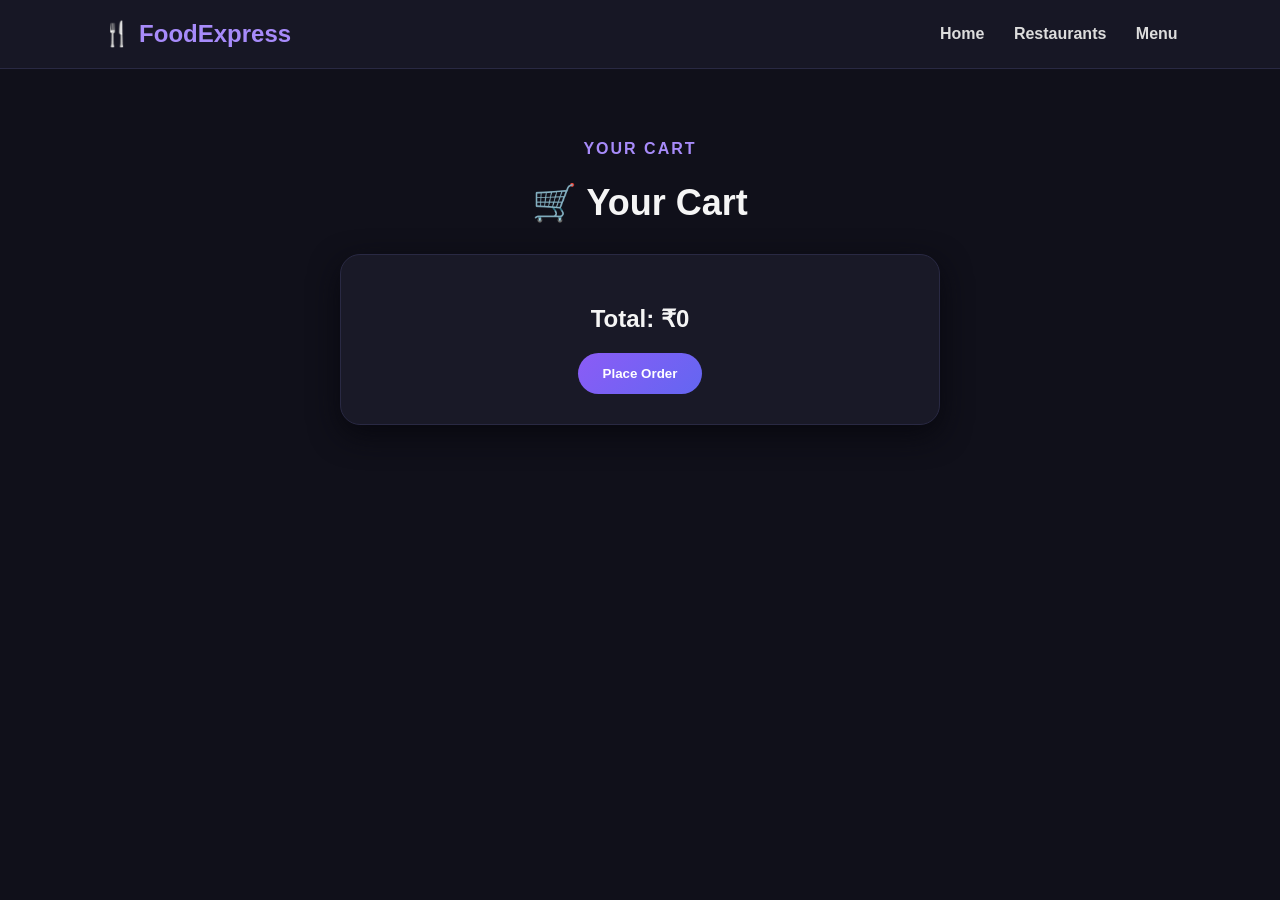
==== cart.html @ f27e7dd1 "Initial Food-delivery  project" ====
<!DOCTYPE html>
<html>
<head>
    <title>Cart - FoodExpress</title>
    <link rel="stylesheet" href="css/style.css">
</head>
<body>

<header>
    <h2>🍴 FoodExpress</h2>
    <nav>
        <a href="index.html">Home</a>
        <a href="restaurants.html">Restaurants</a>
        <a href="menu.html">Menu</a>
    </nav>
</header>

<div class="container">
    <p class="small-title">YOUR CART</p>
    <h1>🛒 Your Cart</h1>

    <div class="cart-box">
        <div id="cartItems">
            <!-- Cart items will appear here -->
        </div>

        <h2>Total: ₹<span id="total">0</span></h2>

        <button onclick="placeOrder()">Place Order</button>
    </div>
</div>

<script src="js/script.js"></script>

</body>
</html>
---- css/style.css ----
* {
    box-sizing: border-box;
}

body {
    margin: 0;
    font-family: Arial, sans-serif;
    background: #10101a;
    color: #f5f5f5;
}

header {
    background: #171725;
    padding: 20px 8%;
    display: flex;
    justify-content: space-between;
    align-items: center;
    border-bottom: 1px solid #292943;
}

header h2 {
    margin: 0;
    color: #a78bfa;
}

nav a {
    color: #ddd;
    text-decoration: none;
    margin-left: 25px;
    font-weight: bold;
}

nav a:hover {
    color: #a78bfa;
}

.hero {
    min-height: 500px;
    padding: 70px 10%;
    display: flex;
    align-items: center;
    justify-content: space-between;
    background: radial-gradient(circle at right, #302060, #10101a 60%);
}

.hero h1 {
    font-size: 52px;
    margin: 15px 0;
}

.hero p {
    color: #aaa;
    font-size: 18px;
    line-height: 1.6;
}

.small-title {
    color: #a78bfa;
    font-weight: bold;
    letter-spacing: 2px;
}

.hero-food {
    font-size: 180px;
    filter: drop-shadow(0 0 25px #8b5cf6);
}

.btn,
button {
    display: inline-block;
    background: linear-gradient(135deg, #8b5cf6, #6366f1);
    color: white;
    padding: 13px 25px;
    border: none;
    border-radius: 30px;
    text-decoration: none;
    cursor: pointer;
    font-weight: bold;
}

.btn:hover,
button:hover {
    transform: translateY(-2px);
    box-shadow: 0 8px 25px #4c3b8f;
}

.container {
    padding: 55px 8%;
    text-align: center;
}

.container h1 {
    font-size: 36px;
}

.category,
.features,
.cards {
    display: flex;
    justify-content: center;
    gap: 25px;
    flex-wrap: wrap;
    margin-top: 30px;
}

.category div {
    background: #191927;
    width: 140px;
    padding: 25px;
    border-radius: 18px;
    border: 1px solid #292943;
    font-size: 38px;
    transition: 0.3s;
}

.category div:hover {
    transform: translateY(-8px);
    border-color: #8b5cf6;
}

.category span {
    display: block;
    font-size: 15px;
    margin-top: 10px;
    color: #ccc;
}

.why {
    padding: 55px 8%;
    text-align: center;
    background: #151522;
}

.features div {
    width: 250px;
    padding: 25px;
}

.features h2 {
    color: #a78bfa;
}

.features p,
.card p {
    color: #aaa;
    line-height: 1.5;
}

.card {
    background: #191927;
    width: 270px;
    padding: 20px;
    border-radius: 20px;
    border: 1px solid #292943;
    box-shadow: 0 10px 30px #08080f;
    transition: 0.3s;
}

.card:hover {
    transform: translateY(-8px);
    border-color: #8b5cf6;
}

.food-img {
    background: #222039;
    border-radius: 15px;
    padding: 25px;
    font-size: 65px;
}

.card h2 {
    color: #fff;
}

input {
    width: 60%;
    padding: 14px 20px;
    background: #191927;
    color: white;
    border: 1px solid #383855;
    border-radius: 25px;
    font-size: 16px;
    outline: none;
}

input:focus {
    border-color: #8b5cf6;
}

.cart-box,
.order-box {
    background: #191927;
    max-width: 600px;
    margin: 30px auto;
    padding: 30px;
    border-radius: 20px;
    border: 1px solid #292943;
    box-shadow: 0 10px 30px #08080f;
}

.status {
    text-align: left;
    margin: 30px 0;
}

.status div {
    padding: 18px;
    margin: 10px 0;
    background: #222039;
    border-radius: 10px;
    border-left: 4px solid #8b5cf6;
}

.menu-title {
    margin-top: 45px;
    color: #a78bfa;
    border-bottom: 1px solid #383855;
    padding-bottom: 10px;
}
.category a {
    text-decoration: none;
    color: inherit;
}

.category div {
    cursor: pointer;
}

.category div:hover {
    transform: translateY(-8px);
    border-color: #8b5cf6;
    box-shadow: 0 10px 25px #302060;
}

footer {
    background: #0b0b12;
    color: #888;
    text-align: center;
    padding: 25px;
    margin-top: 30px;
}
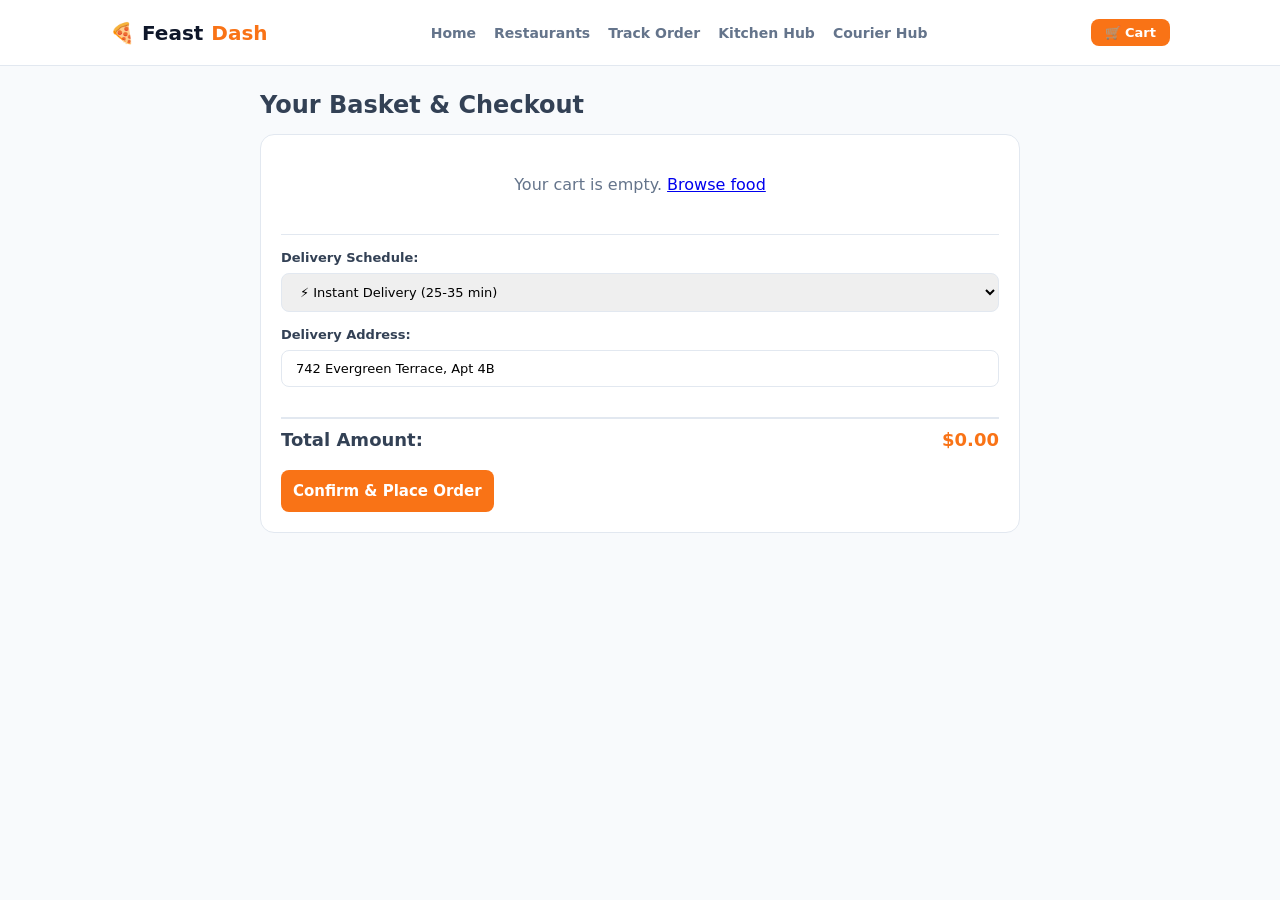
==== commit ace878fb: "Delete unwanted files" ====
--- a/cart.html
+++ b/cart.html
@@ -1,36 +1,126 @@
 <!DOCTYPE html>
-<html>
+<html lang="en">
 <head>
-    <title>Cart - FoodExpress</title>
-    <link rel="stylesheet" href="css/style.css">
+  <meta charset="UTF-8">
+  <title>Cart & Checkout | FeastDash</title>
+  <link rel="stylesheet" href="css/style.css">
 </head>
 <body>
-
-<header>
-    <h2>🍴 FoodExpress</h2>
-    <nav>
+  <header class="navbar">
+    <div class="container nav-flex">
+      <a href="index.html" class="brand">🍕 Feast<span>Dash</span></a>
+      <nav class="nav-links">
         <a href="index.html">Home</a>
         <a href="restaurants.html">Restaurants</a>
-        <a href="menu.html">Menu</a>
-    </nav>
-</header>
+        <a href="order.html">Track Order</a>
+        <a href="restaurant-dashboard.html">Kitchen Hub</a>
+        <a href="delivery-dashboard.html">Courier Hub</a>
+      </nav>
+      <a href="cart.html" class="cart-pill" style="background: var(--primary);">🛒 Cart</a>
+    </div>
+  </header>
 
-<div class="container">
-    <p class="small-title">YOUR CART</p>
-    <h1>🛒 Your Cart</h1>
+  <main class="container" style="padding-top: 25px; max-width: 800px;">
+    <h2>Your Basket & Checkout</h2>
 
-    <div class="cart-box">
-        <div id="cartItems">
-            <!-- Cart items will appear here -->
-        </div>
+    <div class="box" style="margin-top: 15px;">
+      <div id="cart-items"></div>
 
-        <h2>Total: ₹<span id="total">0</span></h2>
+      <!-- Delivery Schedule Option -->
+      <div style="margin-top: 20px; padding-top: 15px; border-top: 1px solid var(--border);">
+        <label style="font-size: 13px; font-weight: bold; display: block; margin-bottom: 8px;">Delivery Schedule:</label>
+        <select id="schedule-type" class="input-control" style="margin-bottom: 15px;">
+          <option value="Instant">⚡ Instant Delivery (25-35 min)</option>
+          <option value="Today 1:00 PM">📅 Schedule: Today (1:00 PM - 1:30 PM)</option>
+          <option value="Today 7:00 PM">📅 Schedule: Tonight (7:00 PM - 7:30 PM)</option>
+          <option value="Tomorrow 12:30 PM">📅 Schedule: Tomorrow (12:30 PM - 1:00 PM)</option>
+        </select>
 
-        <button onclick="placeOrder()">Place Order</button>
+        <label style="font-size: 13px; font-weight: bold; display: block; margin-bottom: 8px;">Delivery Address:</label>
+        <input type="text" id="address" value="742 Evergreen Terrace, Apt 4B" class="input-control" style="margin-bottom: 15px;">
+      </div>
+
+      <!-- Bill Total -->
+      <div style="display: flex; justify-content: space-between; font-size: 18px; font-weight: 900; margin-top: 15px; padding-top: 10px; border-top: 2px solid var(--border);">
+        <span>Total Amount:</span>
+        <span id="cart-total" style="color: var(--primary);">$0.00</span>
+      </div>
+
+      <button onclick="placeOrder()" class="btn btn-block" style="margin-top: 20px; padding: 12px; font-size: 15px;">
+        Confirm & Place Order
+      </button>
     </div>
-</div>
+  </main>
 
-<script src="js/script.js"></script>
+  <script>
+    function render() {
+      const cart = JSON.parse(localStorage.getItem('cart') || '[]');
+      const container = document.getElementById('cart-items');
 
+      if (cart.length === 0) {
+        container.innerHTML = '<p style="text-align: center; color: #64748b; padding: 20px;">Your cart is empty. <a href="restaurants.html">Browse food</a></p>';
+        document.getElementById('cart-total').textContent = '$0.00';
+        return;
+      }
+
+      let total = 0;
+      container.innerHTML = cart.map((item, idx) => {
+        const itemTotal = item.price * item.qty;
+        total += itemTotal;
+        return `
+          <div class="item-row">
+            <div>
+              <strong>${item.name}</strong>
+              <div style="font-size: 12px; color: #64748b;">$${item.price.toFixed(2)} each</div>
+            </div>
+            <div style="display: flex; align-items: center; gap: 10px;">
+              <button onclick="changeQty(${idx}, -1)" class="btn btn-outline btn-sm">-</button>
+              <strong>${item.qty}</strong>
+              <button onclick="changeQty(${idx}, 1)" class="btn btn-outline btn-sm">+</button>
+              <span style="font-weight: bold; width: 60px; text-align: right;">$${itemTotal.toFixed(2)}</span>
+            </div>
+          </div>
+        `;
+      }).join('');
+
+      document.getElementById('cart-total').textContent = `$${(total + 2.50).toFixed(2)} (incl. $2.50 delivery)`;
+    }
+
+    function changeQty(idx, delta) {
+      let cart = JSON.parse(localStorage.getItem('cart') || '[]');
+      cart[idx].qty += delta;
+      if (cart[idx].qty <= 0) cart.splice(idx, 1);
+      localStorage.setItem('cart', JSON.stringify(cart));
+      render();
+    }
+
+    function placeOrder() {
+      const cart = JSON.parse(localStorage.getItem('cart') || '[]');
+      if (cart.length === 0) return alert('Your cart is empty!');
+
+      const orderId = 'ORD-' + Math.floor(1000 + Math.random() * 9000);
+      const schedule = document.getElementById('schedule-type').value;
+      const address = document.getElementById('address').value;
+
+      const order = {
+        id: orderId,
+        items: cart,
+        schedule: schedule,
+        address: address,
+        status: 'placed',
+        createdAt: new Date().toLocaleTimeString([], { hour: '2-digit', minute: '2-digit' })
+      };
+
+      const orders = JSON.parse(localStorage.getItem('orders') || '[]');
+      orders.unshift(order);
+      localStorage.setItem('orders', JSON.stringify(orders));
+      localStorage.setItem('cart', JSON.stringify([]));
+
+      alert('Order Placed Successfully! Order ID: ' + orderId);
+      window.location.href = 'order.html';
+    }
+
+    render();
+  </script>
 </body>
 </html>
--- a/css/style.css
+++ b/css/style.css
@@ -1,241 +1,293 @@
+/* FeastDash - Clean & Simple Responsive Styles */
+
+:root {
+  --primary: #f97316;
+  --secondary: #0f172a;
+  --bg: #f8fafc;
+  --border: #e2e8f0;
+  --text: #334155;
+}
+
+/* Global Styles */
 * {
-    box-sizing: border-box;
+  box-sizing: border-box;
+  margin: 0;
+  padding: 0;
+  font-family: system-ui, sans-serif;
 }
 
 body {
-    margin: 0;
-    font-family: Arial, sans-serif;
-    background: #10101a;
-    color: #f5f5f5;
-}
-
-header {
-    background: #171725;
-    padding: 20px 8%;
-    display: flex;
-    justify-content: space-between;
-    align-items: center;
-    border-bottom: 1px solid #292943;
-}
-
-header h2 {
-    margin: 0;
-    color: #a78bfa;
-}
-
-nav a {
-    color: #ddd;
-    text-decoration: none;
-    margin-left: 25px;
-    font-weight: bold;
-}
-
-nav a:hover {
-    color: #a78bfa;
-}
-
+  background: var(--bg);
+  color: var(--text);
+  padding-bottom: 50px;
+}
+
+.container {
+  max-width: 1100px;
+  margin: 0 auto;
+  padding: 0 20px;
+}
+
+/* Navbar */
+.navbar {
+  background: #fff;
+  border-bottom: 1px solid var(--border);
+  position: sticky;
+  top: 0;
+  z-index: 50;
+}
+
+.nav-flex {
+  display: flex;
+  justify-content: space-between;
+  align-items: center;
+  height: 65px;
+}
+
+.brand {
+  font-size: 20px;
+  font-weight: 900;
+  color: var(--secondary);
+  text-decoration: none;
+  display: flex;
+  align-items: center;
+  gap: 8px;
+}
+
+.brand span {
+  color: var(--primary);
+}
+
+.nav-links {
+  display: flex;
+  gap: 18px;
+}
+
+.nav-links a {
+  text-decoration: none;
+  color: #64748b;
+  font-size: 14px;
+  font-weight: 600;
+  transition: 0.2s;
+}
+
+.nav-links a:hover,
+.nav-links a.active {
+  color: var(--primary);
+}
+
+.cart-pill {
+  background: var(--secondary);
+  color: #fff;
+  text-decoration: none;
+  padding: 6px 14px;
+  border-radius: 8px;
+  font-size: 13px;
+  font-weight: bold;
+}
+
+/* Hero Section */
 .hero {
-    min-height: 500px;
-    padding: 70px 10%;
-    display: flex;
-    align-items: center;
-    justify-content: space-between;
-    background: radial-gradient(circle at right, #302060, #10101a 60%);
+  background: linear-gradient(
+    135deg,
+    #0f172a,
+    #312e81,
+    #7c2d12
+  );
+  color: #fff;
+  padding: 45px 30px;
+  border-radius: 16px;
+  margin: 25px 0;
 }
 
 .hero h1 {
-    font-size: 52px;
-    margin: 15px 0;
+  font-size: 34px;
+  margin-bottom: 10px;
 }
 
 .hero p {
-    color: #aaa;
-    font-size: 18px;
-    line-height: 1.6;
-}
-
-.small-title {
-    color: #a78bfa;
-    font-weight: bold;
-    letter-spacing: 2px;
-}
-
-.hero-food {
-    font-size: 180px;
-    filter: drop-shadow(0 0 25px #8b5cf6);
-}
-
-.btn,
-button {
-    display: inline-block;
-    background: linear-gradient(135deg, #8b5cf6, #6366f1);
-    color: white;
-    padding: 13px 25px;
-    border: none;
-    border-radius: 30px;
-    text-decoration: none;
-    cursor: pointer;
-    font-weight: bold;
-}
-
-.btn:hover,
-button:hover {
-    transform: translateY(-2px);
-    box-shadow: 0 8px 25px #4c3b8f;
-}
-
-.container {
-    padding: 55px 8%;
-    text-align: center;
-}
-
-.container h1 {
-    font-size: 36px;
-}
-
-.category,
-.features,
-.cards {
-    display: flex;
-    justify-content: center;
-    gap: 25px;
-    flex-wrap: wrap;
-    margin-top: 30px;
-}
-
-.category div {
-    background: #191927;
-    width: 140px;
-    padding: 25px;
-    border-radius: 18px;
-    border: 1px solid #292943;
-    font-size: 38px;
-    transition: 0.3s;
-}
-
-.category div:hover {
-    transform: translateY(-8px);
-    border-color: #8b5cf6;
-}
-
-.category span {
-    display: block;
-    font-size: 15px;
-    margin-top: 10px;
-    color: #ccc;
-}
-
-.why {
-    padding: 55px 8%;
-    text-align: center;
-    background: #151522;
-}
-
-.features div {
-    width: 250px;
-    padding: 25px;
-}
-
-.features h2 {
-    color: #a78bfa;
-}
-
-.features p,
-.card p {
-    color: #aaa;
-    line-height: 1.5;
+  color: #cbd5e1;
+  font-size: 15px;
+  margin-bottom: 20px;
+  max-width: 600px;
+}
+
+/* Buttons & Inputs */
+.btn {
+  display: inline-block;
+  background: var(--primary);
+  color: #fff;
+  border: none;
+  padding: 9px 18px;
+  border-radius: 8px;
+  font-weight: bold;
+  font-size: 13px;
+  cursor: pointer;
+  text-decoration: none;
+  transition: 0.2s;
+}
+
+.btn:hover {
+  opacity: 0.9;
+}
+
+.btn-dark {
+  background: var(--secondary);
+}
+
+.btn-outline {
+  background: transparent;
+  border: 1px solid var(--border);
+  color: var(--secondary);
+}
+
+.input-control {
+  width: 100%;
+  padding: 10px 14px;
+  border: 1px solid var(--border);
+  border-radius: 8px;
+  font-size: 13px;
+  outline: none;
+}
+
+/* Grids & Cards */
+.grid-cards {
+  display: grid;
+  grid-template-columns: repeat(
+    auto-fill,
+    minmax(280px, 1fr)
+  );
+  gap: 20px;
+  margin-top: 20px;
 }
 
 .card {
-    background: #191927;
-    width: 270px;
-    padding: 20px;
-    border-radius: 20px;
-    border: 1px solid #292943;
-    box-shadow: 0 10px 30px #08080f;
-    transition: 0.3s;
+  background: #fff;
+  border: 1px solid var(--border);
+  border-radius: 14px;
+  overflow: hidden;
+  box-shadow: 0 2px 4px rgba(0, 0, 0, 0.03);
+  transition: transform 0.2s;
 }
 
 .card:hover {
-    transform: translateY(-8px);
-    border-color: #8b5cf6;
-}
-
-.food-img {
-    background: #222039;
-    border-radius: 15px;
-    padding: 25px;
-    font-size: 65px;
-}
-
-.card h2 {
-    color: #fff;
-}
-
-input {
-    width: 60%;
-    padding: 14px 20px;
-    background: #191927;
-    color: white;
-    border: 1px solid #383855;
-    border-radius: 25px;
-    font-size: 16px;
-    outline: none;
-}
-
-input:focus {
-    border-color: #8b5cf6;
-}
-
-.cart-box,
-.order-box {
-    background: #191927;
-    max-width: 600px;
-    margin: 30px auto;
-    padding: 30px;
-    border-radius: 20px;
-    border: 1px solid #292943;
-    box-shadow: 0 10px 30px #08080f;
-}
-
-.status {
-    text-align: left;
-    margin: 30px 0;
-}
-
-.status div {
-    padding: 18px;
-    margin: 10px 0;
-    background: #222039;
-    border-radius: 10px;
-    border-left: 4px solid #8b5cf6;
-}
-
-.menu-title {
-    margin-top: 45px;
-    color: #a78bfa;
-    border-bottom: 1px solid #383855;
-    padding-bottom: 10px;
-}
-.category a {
-    text-decoration: none;
-    color: inherit;
-}
-
-.category div {
-    cursor: pointer;
-}
-
-.category div:hover {
-    transform: translateY(-8px);
-    border-color: #8b5cf6;
-    box-shadow: 0 10px 25px #302060;
-}
-
-footer {
-    background: #0b0b12;
-    color: #888;
-    text-align: center;
-    padding: 25px;
-    margin-top: 30px;
-}
+  transform: translateY(-3px);
+}
+
+.card-img {
+  width: 100%;
+  height: 160px;
+  object-fit: cover;
+}
+
+.card-body {
+  padding: 16px;
+}
+
+.card-title {
+  font-size: 16px;
+  font-weight: 800;
+  color: var(--secondary);
+  margin-bottom: 4px;
+}
+
+.card-meta {
+  font-size: 12px;
+  color: #64748b;
+  margin-bottom: 12px;
+}
+
+/* Tables & Lists */
+.box {
+  background: #fff;
+  border: 1px solid var(--border);
+  border-radius: 14px;
+  padding: 20px;
+  margin-bottom: 20px;
+}
+
+.item-row {
+  display: flex;
+  justify-content: space-between;
+  align-items: center;
+  padding: 12px 0;
+  border-bottom: 1px solid #f1f5f9;
+}
+
+/* Stepper / Timeline */
+.stepper {
+  display: flex;
+  justify-content: space-between;
+  margin: 25px 0;
+}
+
+.step {
+  text-align: center;
+  flex: 1;
+  position: relative;
+  font-size: 12px;
+  font-weight: bold;
+  color: #94a3b8;
+}
+
+.step.active {
+  color: var(--primary);
+}
+
+.step.done {
+  color: #10b981;
+}
+
+.step-dot {
+  width: 30px;
+  height: 30px;
+  border-radius: 50%;
+  background: #e2e8f0;
+  margin: 0 auto 8px;
+  display: flex;
+  align-items: center;
+  justify-content: center;
+  color: #fff;
+}
+
+.step.active .step-dot {
+  background: var(--primary);
+}
+
+.step.done .step-dot {
+  background: #10b981;
+}
+
+/* Kanban Board */
+.kanban {
+  display: grid;
+  grid-template-columns: repeat(
+    auto-fit,
+    minmax(220px, 1fr)
+  );
+  gap: 15px;
+  margin-top: 20px;
+}
+
+.kanban-col {
+  background: #f1f5f9;
+  border-radius: 12px;
+  padding: 14px;
+  min-height: 400px;
+}
+
+.kanban-col h3 {
+  font-size: 13px;
+  text-transform: uppercase;
+  color: #475569;
+  margin-bottom: 12px;
+}
+
+.k-card {
+  background: #fff;
+  border: 1px solid var(--border);
+  border-radius: 8px;
+  padding: 12px;
+  margin-bottom: 10px;
+  font-size: 13px;
+}
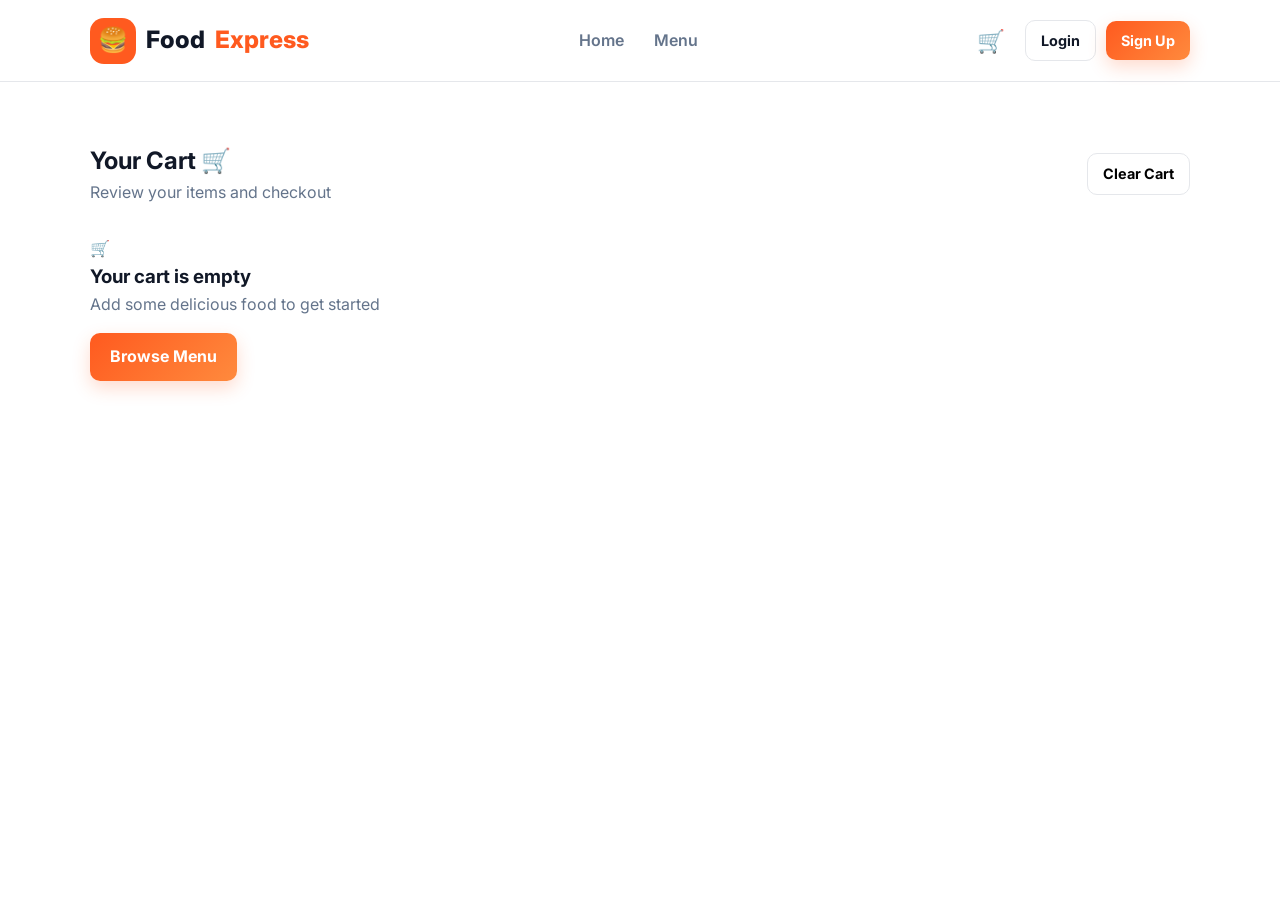
==== commit 2c4838c1: "Add all files" ====
--- a/cart.html
+++ b/cart.html
@@ -2,125 +2,175 @@
 <html lang="en">
 <head>
   <meta charset="UTF-8">
-  <title>Cart & Checkout | FeastDash</title>
+  <meta name="viewport" content="width=device-width, initial-scale=1.0">
+  <title>Cart - Food Express</title>
+
   <link rel="stylesheet" href="css/style.css">
+
+  <link href="https://fonts.googleapis.com/css2?family=Inter:wght@400;500;600;700;800&display=swap" rel="stylesheet">
 </head>
+
 <body>
-  <header class="navbar">
-    <div class="container nav-flex">
-      <a href="index.html" class="brand">🍕 Feast<span>Dash</span></a>
-      <nav class="nav-links">
-        <a href="index.html">Home</a>
-        <a href="restaurants.html">Restaurants</a>
-        <a href="order.html">Track Order</a>
-        <a href="restaurant-dashboard.html">Kitchen Hub</a>
-        <a href="delivery-dashboard.html">Courier Hub</a>
-      </nav>
-      <a href="cart.html" class="cart-pill" style="background: var(--primary);">🛒 Cart</a>
+
+  <div class="toast-container" id="toastContainer"></div>
+
+  <!-- Header -->
+  <header class="header">
+
+    <a href="index.html" class="logo">
+      <div class="logo-icon">🍔</div>
+      Food <span>Express</span>
+    </a>
+
+    <nav class="nav" id="mainNav">
+      <a href="index.html">Home</a>
+      <a href="index.html#menuSection">Menu</a>
+      <a href="orders.html" id="ordersLink" style="display:none;">Orders</a>
+      <a href="profile.html" id="profileLink" style="display:none;">Profile</a>
+    </nav>
+
+    <div class="header-actions">
+
+      <a href="cart.html"
+         class="cart-btn"
+         style="background:var(--primary-light);">
+        🛒
+        <span class="cart-count" id="cartCount" style="display:none;">0</span>
+      </a>
+
+      <a href="login.html"
+         class="btn btn-outline btn-small"
+         id="loginBtn">
+        Login
+      </a>
+
+      <a href="register.html"
+         class="btn btn-primary btn-small"
+         id="registerBtn">
+        Sign Up
+      </a>
+
+      <button
+        class="btn btn-outline btn-small"
+        id="logoutBtn"
+        style="display:none;"
+        onclick="logoutUser()">
+        Logout
+      </button>
+
+      <button class="hamburger" id="hamburger">
+        <span></span>
+        <span></span>
+        <span></span>
+      </button>
+
     </div>
   </header>
 
-  <main class="container" style="padding-top: 25px; max-width: 800px;">
-    <h2>Your Basket & Checkout</h2>
 
-    <div class="box" style="margin-top: 15px;">
-      <div id="cart-items"></div>
+  <!-- Cart Section -->
+  <section class="section">
 
-      <!-- Delivery Schedule Option -->
-      <div style="margin-top: 20px; padding-top: 15px; border-top: 1px solid var(--border);">
-        <label style="font-size: 13px; font-weight: bold; display: block; margin-bottom: 8px;">Delivery Schedule:</label>
-        <select id="schedule-type" class="input-control" style="margin-bottom: 15px;">
-          <option value="Instant">⚡ Instant Delivery (25-35 min)</option>
-          <option value="Today 1:00 PM">📅 Schedule: Today (1:00 PM - 1:30 PM)</option>
-          <option value="Today 7:00 PM">📅 Schedule: Tonight (7:00 PM - 7:30 PM)</option>
-          <option value="Tomorrow 12:30 PM">📅 Schedule: Tomorrow (12:30 PM - 1:00 PM)</option>
-        </select>
+    <div class="section-head">
 
-        <label style="font-size: 13px; font-weight: bold; display: block; margin-bottom: 8px;">Delivery Address:</label>
-        <input type="text" id="address" value="742 Evergreen Terrace, Apt 4B" class="input-control" style="margin-bottom: 15px;">
+      <div>
+        <h2>Your Cart 🛒</h2>
+        <p>Review your items and checkout</p>
       </div>
 
-      <!-- Bill Total -->
-      <div style="display: flex; justify-content: space-between; font-size: 18px; font-weight: 900; margin-top: 15px; padding-top: 10px; border-top: 2px solid var(--border);">
-        <span>Total Amount:</span>
-        <span id="cart-total" style="color: var(--primary);">$0.00</span>
+      <button
+        class="btn btn-outline btn-small"
+        onclick="clearCart()"
+        id="clearCartBtn">
+        Clear Cart
+      </button>
+
+    </div>
+
+
+    <div class="cart-layout">
+
+      <!-- Cart Items -->
+      <div class="cart-items" id="cartContainer">
+        <!-- Cart items injected by JavaScript -->
       </div>
 
-      <button onclick="placeOrder()" class="btn btn-block" style="margin-top: 20px; padding: 12px; font-size: 15px;">
-        Confirm & Place Order
-      </button>
+
+      <!-- Checkout -->
+      <div
+        class="cart-summary"
+        id="checkoutSection"
+        style="display:none;">
+
+        <h3>Order Summary</h3>
+
+        <div class="summary-row">
+          <span>Subtotal</span>
+          <span id="subtotal">₹0</span>
+        </div>
+
+        <div class="summary-row">
+          <span>Delivery Fee</span>
+          <span id="deliveryFee">₹40</span>
+        </div>
+
+        <div class="summary-row total">
+          <span>Total</span>
+          <span id="total">₹0</span>
+        </div>
+
+
+        <!-- Delivery Details -->
+        <div class="checkout-box">
+
+          <h4 style="margin-bottom:12px;">
+            Delivery Details
+          </h4>
+
+          <div class="form-group">
+
+            <label>Delivery Address</label>
+
+            <textarea
+              id="deliveryAddress"
+              placeholder="House No, Street, Area, City"
+              required></textarea>
+
+          </div>
+
+
+          <div class="form-group">
+
+            <label>Phone Number</label>
+
+            <input
+              type="tel"
+              id="deliveryPhone"
+              placeholder="9876543210"
+              required>
+
+          </div>
+
+
+          <button
+            class="btn btn-primary btn-full"
+            style="height:52px; margin-top:20px; font-size:1.05rem;"
+            onclick="placeOrder()">
+
+            Place Order 🎉
+
+          </button>
+
+        </div>
+
+      </div>
+
     </div>
-  </main>
 
-  <script>
-    function render() {
-      const cart = JSON.parse(localStorage.getItem('cart') || '[]');
-      const container = document.getElementById('cart-items');
+  </section>
 
-      if (cart.length === 0) {
-        container.innerHTML = '<p style="text-align: center; color: #64748b; padding: 20px;">Your cart is empty. <a href="restaurants.html">Browse food</a></p>';
-        document.getElementById('cart-total').textContent = '$0.00';
-        return;
-      }
 
-      let total = 0;
-      container.innerHTML = cart.map((item, idx) => {
-        const itemTotal = item.price * item.qty;
-        total += itemTotal;
-        return `
-          <div class="item-row">
-            <div>
-              <strong>${item.name}</strong>
-              <div style="font-size: 12px; color: #64748b;">$${item.price.toFixed(2)} each</div>
-            </div>
-            <div style="display: flex; align-items: center; gap: 10px;">
-              <button onclick="changeQty(${idx}, -1)" class="btn btn-outline btn-sm">-</button>
-              <strong>${item.qty}</strong>
-              <button onclick="changeQty(${idx}, 1)" class="btn btn-outline btn-sm">+</button>
-              <span style="font-weight: bold; width: 60px; text-align: right;">$${itemTotal.toFixed(2)}</span>
-            </div>
-          </div>
-        `;
-      }).join('');
+  <script src="js/script.js"></script>
 
-      document.getElementById('cart-total').textContent = `$${(total + 2.50).toFixed(2)} (incl. $2.50 delivery)`;
-    }
-
-    function changeQty(idx, delta) {
-      let cart = JSON.parse(localStorage.getItem('cart') || '[]');
-      cart[idx].qty += delta;
-      if (cart[idx].qty <= 0) cart.splice(idx, 1);
-      localStorage.setItem('cart', JSON.stringify(cart));
-      render();
-    }
-
-    function placeOrder() {
-      const cart = JSON.parse(localStorage.getItem('cart') || '[]');
-      if (cart.length === 0) return alert('Your cart is empty!');
-
-      const orderId = 'ORD-' + Math.floor(1000 + Math.random() * 9000);
-      const schedule = document.getElementById('schedule-type').value;
-      const address = document.getElementById('address').value;
-
-      const order = {
-        id: orderId,
-        items: cart,
-        schedule: schedule,
-        address: address,
-        status: 'placed',
-        createdAt: new Date().toLocaleTimeString([], { hour: '2-digit', minute: '2-digit' })
-      };
-
-      const orders = JSON.parse(localStorage.getItem('orders') || '[]');
-      orders.unshift(order);
-      localStorage.setItem('orders', JSON.stringify(orders));
-      localStorage.setItem('cart', JSON.stringify([]));
-
-      alert('Order Placed Successfully! Order ID: ' + orderId);
-      window.location.href = 'order.html';
-    }
-
-    render();
-  </script>
 </body>
 </html>
--- a/css/style.css
+++ b/css/style.css
@@ -1,293 +1,479 @@
-/* FeastDash - Clean & Simple Responsive Styles */
-
-:root {
-  --primary: #f97316;
-  --secondary: #0f172a;
-  --bg: #f8fafc;
-  --border: #e2e8f0;
-  --text: #334155;
-}
-
-/* Global Styles */
-* {
-  box-sizing: border-box;
-  margin: 0;
-  padding: 0;
-  font-family: system-ui, sans-serif;
-}
-
-body {
-  background: var(--bg);
-  color: var(--text);
-  padding-bottom: 50px;
-}
-
-.container {
-  max-width: 1100px;
-  margin: 0 auto;
-  padding: 0 20px;
-}
-
-/* Navbar */
-.navbar {
-  background: #fff;
-  border-bottom: 1px solid var(--border);
-  position: sticky;
-  top: 0;
-  z-index: 50;
-}
-
-.nav-flex {
-  display: flex;
-  justify-content: space-between;
-  align-items: center;
-  height: 65px;
-}
-
-.brand {
-  font-size: 20px;
-  font-weight: 900;
-  color: var(--secondary);
-  text-decoration: none;
-  display: flex;
-  align-items: center;
-  gap: 8px;
-}
-
-.brand span {
-  color: var(--primary);
-}
-
-.nav-links {
-  display: flex;
-  gap: 18px;
-}
-
-.nav-links a {
-  text-decoration: none;
-  color: #64748b;
-  font-size: 14px;
-  font-weight: 600;
-  transition: 0.2s;
-}
-
-.nav-links a:hover,
-.nav-links a.active {
-  color: var(--primary);
-}
-
-.cart-pill {
-  background: var(--secondary);
-  color: #fff;
-  text-decoration: none;
-  padding: 6px 14px;
-  border-radius: 8px;
-  font-size: 13px;
-  font-weight: bold;
-}
-
-/* Hero Section */
-.hero {
-  background: linear-gradient(
-    135deg,
-    #0f172a,
-    #312e81,
-    #7c2d12
-  );
-  color: #fff;
-  padding: 45px 30px;
-  border-radius: 16px;
-  margin: 25px 0;
-}
-
-.hero h1 {
-  font-size: 34px;
-  margin-bottom: 10px;
-}
-
-.hero p {
-  color: #cbd5e1;
-  font-size: 15px;
-  margin-bottom: 20px;
-  max-width: 600px;
-}
-
-/* Buttons & Inputs */
-.btn {
-  display: inline-block;
-  background: var(--primary);
-  color: #fff;
-  border: none;
-  padding: 9px 18px;
-  border-radius: 8px;
-  font-weight: bold;
-  font-size: 13px;
-  cursor: pointer;
-  text-decoration: none;
-  transition: 0.2s;
-}
-
-.btn:hover {
-  opacity: 0.9;
-}
-
-.btn-dark {
-  background: var(--secondary);
-}
-
-.btn-outline {
-  background: transparent;
-  border: 1px solid var(--border);
-  color: var(--secondary);
-}
-
-.input-control {
-  width: 100%;
-  padding: 10px 14px;
-  border: 1px solid var(--border);
-  border-radius: 8px;
-  font-size: 13px;
-  outline: none;
-}
-
-/* Grids & Cards */
-.grid-cards {
-  display: grid;
-  grid-template-columns: repeat(
-    auto-fill,
-    minmax(280px, 1fr)
-  );
-  gap: 20px;
-  margin-top: 20px;
-}
-
-.card {
-  background: #fff;
-  border: 1px solid var(--border);
-  border-radius: 14px;
-  overflow: hidden;
-  box-shadow: 0 2px 4px rgba(0, 0, 0, 0.03);
-  transition: transform 0.2s;
-}
-
-.card:hover {
-  transform: translateY(-3px);
-}
-
-.card-img {
-  width: 100%;
-  height: 160px;
-  object-fit: cover;
-}
-
-.card-body {
-  padding: 16px;
-}
-
-.card-title {
-  font-size: 16px;
-  font-weight: 800;
-  color: var(--secondary);
-  margin-bottom: 4px;
-}
-
-.card-meta {
-  font-size: 12px;
-  color: #64748b;
-  margin-bottom: 12px;
-}
-
-/* Tables & Lists */
-.box {
-  background: #fff;
-  border: 1px solid var(--border);
-  border-radius: 14px;
-  padding: 20px;
-  margin-bottom: 20px;
-}
-
-.item-row {
-  display: flex;
-  justify-content: space-between;
-  align-items: center;
-  padding: 12px 0;
-  border-bottom: 1px solid #f1f5f9;
-}
-
-/* Stepper / Timeline */
-.stepper {
-  display: flex;
-  justify-content: space-between;
-  margin: 25px 0;
-}
-
-.step {
-  text-align: center;
-  flex: 1;
-  position: relative;
-  font-size: 12px;
-  font-weight: bold;
-  color: #94a3b8;
-}
-
-.step.active {
-  color: var(--primary);
-}
-
-.step.done {
-  color: #10b981;
-}
-
-.step-dot {
-  width: 30px;
-  height: 30px;
-  border-radius: 50%;
-  background: #e2e8f0;
-  margin: 0 auto 8px;
-  display: flex;
-  align-items: center;
-  justify-content: center;
-  color: #fff;
-}
-
-.step.active .step-dot {
-  background: var(--primary);
-}
-
-.step.done .step-dot {
-  background: #10b981;
-}
-
-/* Kanban Board */
-.kanban {
-  display: grid;
-  grid-template-columns: repeat(
-    auto-fit,
-    minmax(220px, 1fr)
-  );
-  gap: 15px;
-  margin-top: 20px;
-}
-
-.kanban-col {
-  background: #f1f5f9;
-  border-radius: 12px;
-  padding: 14px;
-  min-height: 400px;
-}
-
-.kanban-col h3 {
-  font-size: 13px;
-  text-transform: uppercase;
-  color: #475569;
-  margin-bottom: 12px;
-}
-
-.k-card {
-  background: #fff;
-  border: 1px solid var(--border);
-  border-radius: 8px;
-  padding: 12px;
-  margin-bottom: 10px;
-  font-size: 13px;
+:root{
+  --primary:#ff5a1f;
+  --secondary:#ff8a3d;
+  --light:#f8fafc;
+  --dark:#111827;
+  --gray:#64748b;
+  --border:#e5e7eb;
+  --white:#fff;
+  --shadow:0 8px 25px rgba(0,0,0,.08);
+}
+
+*{box-sizing:border-box;margin:0;padding:0}
+
+body{
+  font-family:Inter,sans-serif;
+  color:var(--dark);
+  background:var(--white);
+  line-height:1.6;
+}
+
+a{text-decoration:none;color:inherit}
+button,input,textarea{font:inherit}
+button{cursor:pointer;border:0}
+
+.header{
+  height:82px;
+  padding:0 7%;
+  display:flex;
+  align-items:center;
+  justify-content:space-between;
+  border-bottom:1px solid var(--border);
+  background:white;
+  position:sticky;
+  top:0;
+  z-index:10;
+}
+
+.logo{
+  display:flex;
+  align-items:center;
+  gap:10px;
+  font-size:1.5rem;
+  font-weight:800;
+}
+
+.logo span{color:var(--primary)}
+
+.logo-icon{
+  width:46px;
+  height:46px;
+  display:grid;
+  place-items:center;
+  background:var(--primary);
+  border-radius:14px;
+}
+
+.nav{
+  display:flex;
+  gap:30px;
+  color:var(--gray);
+  font-weight:600;
+}
+
+.nav a:hover,.nav .active{color:var(--primary)}
+
+.header-actions{
+  display:flex;
+  align-items:center;
+  gap:10px;
+}
+
+.cart-btn{
+  font-size:1.4rem;
+  position:relative;
+  padding:10px;
+}
+
+.cart-count{
+  position:absolute;
+  top:0;
+  right:0;
+  background:var(--primary);
+  color:white;
+  font-size:.7rem;
+  width:19px;
+  height:19px;
+  border-radius:50%;
+  display:grid;
+  place-items:center;
+}
+
+.btn{
+  padding:11px 20px;
+  border-radius:10px;
+  font-weight:700;
+  display:inline-block;
+  text-align:center;
+}
+
+.btn-primary{
+  background:linear-gradient(135deg,var(--primary),var(--secondary));
+  color:white;
+  box-shadow:0 7px 18px rgba(255,90,31,.22);
+}
+
+.btn-outline{
+  border:1px solid var(--border);
+  background:white;
+}
+
+.btn-light{background:white;color:var(--dark)}
+.btn-small{padding:8px 15px;font-size:.9rem}
+.btn-full{width:100%}
+
+.hamburger{display:none;background:none}
+.hamburger span{
+  display:block;
+  width:24px;
+  height:3px;
+  margin:4px;
+  background:var(--dark);
+}
+
+.hero{
+  padding:70px 8%;
+  display:flex;
+  align-items:center;
+  gap:50px;
+  background:linear-gradient(135deg,#fff7f2,#fff);
+}
+
+.hero-content{flex:1}
+.hero h1{font-size:3.2rem;line-height:1.15}
+.hero h1 span{color:var(--primary)}
+.hero p{margin:20px 0;color:var(--gray);max-width:600px}
+.hero-buttons{display:flex;gap:12px}
+.hero-stats{display:flex;gap:35px;margin-top:35px}
+.stat b,.stat span{display:block}
+.stat b{font-size:1.2rem}
+.stat span{color:var(--gray);font-size:.85rem}
+
+.hero-image{flex:1}
+.hero-img-wrap{position:relative}
+.hero-img-wrap img{
+  width:100%;
+  border-radius:25px;
+  box-shadow:var(--shadow);
+}
+.floating-card{
+  position:absolute;
+  background:white;
+  padding:12px 16px;
+  border-radius:12px;
+  box-shadow:var(--shadow);
+  font-weight:600;
+}
+.card-1{left:-20px;bottom:30px}
+.card-2{right:-15px;top:30px}
+
+.section{
+  padding:60px 7%;
+}
+
+.section-head{
+  display:flex;
+  justify-content:space-between;
+  align-items:center;
+  margin-bottom:30px;
+}
+
+.section-head p{color:var(--gray)}
+
+.search-wrap{
+  display:flex;
+  align-items:center;
+  gap:8px;
+  border:1px solid var(--border);
+  padding:10px 15px;
+  border-radius:12px;
+}
+
+.search-wrap input{
+  border:0;
+  outline:0;
+}
+
+.categories{
+  display:flex;
+  gap:10px;
+  flex-wrap:wrap;
+  margin-bottom:30px;
+}
+
+.category{
+  padding:10px 18px;
+  border:1px solid var(--border);
+  border-radius:20px;
+  cursor:pointer;
+}
+
+.category.active{
+  background:var(--primary);
+  color:white;
+}
+
+.food-grid{
+  display:grid;
+  grid-template-columns:repeat(3,1fr);
+  gap:22px;
+}
+
+.food-card{
+  border:1px solid var(--border);
+  border-radius:16px;
+  overflow:hidden;
+  background:white;
+  box-shadow:var(--shadow);
+}
+
+.food-card img{
+  width:100%;
+  height:190px;
+  object-fit:cover;
+}
+
+.food-info{padding:18px}
+.food-info h3{margin:5px 0}
+.food-info p{color:var(--gray);font-size:.9rem}
+.food-bottom{
+  display:flex;
+  justify-content:space-between;
+  align-items:center;
+  margin-top:15px;
+}
+
+.price{font-weight:800;font-size:1.1rem}
+.rating{color:#f59e0b}
+
+.auth-page{
+  min-height:80vh;
+  display:grid;
+  place-items:center;
+  padding:40px 20px;
+}
+
+.auth-card{
+  width:100%;
+  max-width:470px;
+  padding:35px;
+  border:1px solid var(--border);
+  border-radius:20px;
+  box-shadow:var(--shadow);
+}
+
+.auth-card h1{margin-bottom:5px}
+.sub{color:var(--gray);margin-bottom:25px}
+
+.form-group{margin-bottom:16px}
+.form-group label{
+  display:block;
+  font-weight:600;
+  margin-bottom:6px;
+}
+
+.form-group input,
+.form-group textarea{
+  width:100%;
+  padding:13px;
+  border:1px solid var(--border);
+  border-radius:10px;
+  outline:none;
+}
+
+.form-group textarea{min-height:100px;resize:vertical}
+
+.form-row{
+  display:grid;
+  grid-template-columns:1fr 1fr;
+  gap:12px;
+}
+
+.auth-footer{
+  text-align:center;
+  margin-top:20px;
+  color:var(--gray);
+}
+
+.auth-footer a{color:var(--primary);font-weight:700}
+
+.error-msg,.success-msg{
+  padding:10px;
+  border-radius:8px;
+  margin-bottom:15px;
+  display:none;
+}
+
+.error-msg{background:#fee2e2;color:#b91c1c}
+.success-msg{background:#dcfce7;color:#15803d}
+
+.cart-layout{
+  display:grid;
+  grid-template-columns:1.5fr 1fr;
+  gap:30px;
+}
+
+.cart-summary{
+  border:1px solid var(--border);
+  border-radius:16px;
+  padding:25px;
+  height:max-content;
+  box-shadow:var(--shadow);
+}
+
+.summary-row{
+  display:flex;
+  justify-content:space-between;
+  padding:12px 0;
+  color:var(--gray);
+}
+
+.summary-row.total{
+  border-top:1px solid var(--border);
+  margin-top:5px;
+  color:var(--dark);
+  font-weight:800;
+  font-size:1.2rem;
+}
+
+.checkout-box{
+  border-top:1px solid var(--border);
+  margin-top:20px;
+  padding-top:20px;
+}
+
+.cart-item{
+  display:flex;
+  gap:15px;
+  padding:15px;
+  border:1px solid var(--border);
+  border-radius:14px;
+  margin-bottom:12px;
+}
+
+.cart-item img{
+  width:90px;
+  height:70px;
+  object-fit:cover;
+  border-radius:10px;
+}
+
+.qty{
+  display:flex;
+  gap:8px;
+  align-items:center;
+}
+
+.qty button{
+  width:28px;
+  height:28px;
+  border-radius:6px;
+  background:var(--light);
+}
+
+.profile-card{
+  background:white;
+  border:1px solid var(--border);
+  border-radius:16px;
+  padding:25px;
+}
+
+.profile-header{
+  display:flex;
+  align-items:center;
+  gap:15px;
+  margin-bottom:20px;
+}
+
+.avatar{
+  width:60px;
+  height:60px;
+  border-radius:15px;
+  background:var(--primary);
+  color:white;
+  display:grid;
+  place-items:center;
+  font-weight:800;
+  font-size:1.4rem;
+}
+
+.detail-row{
+  display:flex;
+  justify-content:space-between;
+  padding:12px 0;
+  border-bottom:1px solid var(--border);
+}
+
+.detail-row span:first-child{color:var(--gray)}
+
+.toast-container{
+  position:fixed;
+  top:90px;
+  right:20px;
+  z-index:100;
+}
+
+.toast{
+  background:var(--dark);
+  color:white;
+  padding:13px 18px;
+  border-radius:10px;
+  margin-bottom:10px;
+}
+
+.modal-overlay{
+  display:none;
+  position:fixed;
+  inset:0;
+  background:rgba(0,0,0,.5);
+  place-items:center;
+  z-index:50;
+}
+
+.modal-overlay.active{display:grid}
+
+.modal{
+  background:white;
+  width:90%;
+  max-width:450px;
+  padding:30px;
+  border-radius:20px;
+  text-align:center;
+}
+
+.big-icon{font-size:3rem}
+
+.footer{
+  background:#111827;
+  color:#cbd5e1;
+  padding:45px 7% 20px;
+  margin-top:40px;
+}
+
+.footer-grid{
+  display:grid;
+  grid-template-columns:2fr 1fr 1fr 1fr;
+  gap:30px;
+}
+
+.footer h4{color:white;margin-bottom:12px}
+.footer a{display:block;margin:7px 0;color:#cbd5e1}
+.footer-bottom{
+  border-top:1px solid #374151;
+  margin-top:30px;
+  padding-top:15px;
+  display:flex;
+  justify-content:space-between;
+  font-size:.8rem;
+}
+
+@media(max-width:800px){
+  .nav{display:none}
+  .hamburger{display:block}
+  .hero,.cart-layout{display:block}
+  .hero-image{margin-top:30px}
+  .food-grid{grid-template-columns:1fr 1fr}
+  .section-head{display:block}
+  .search-wrap{margin-top:15px}
+  .footer-grid{grid-template-columns:1fr 1fr}
+}
+
+@media(max-width:500px){
+  .header{padding:0 4%}
+  .hero h1{font-size:2.3rem}
+  .food-grid{grid-template-columns:1fr}
+  .form-row{grid-template-columns:1fr}
+  .footer-grid{grid-template-columns:1fr}
+  .footer-bottom{display:block}
+  .hero-stats{gap:15px}
 }
